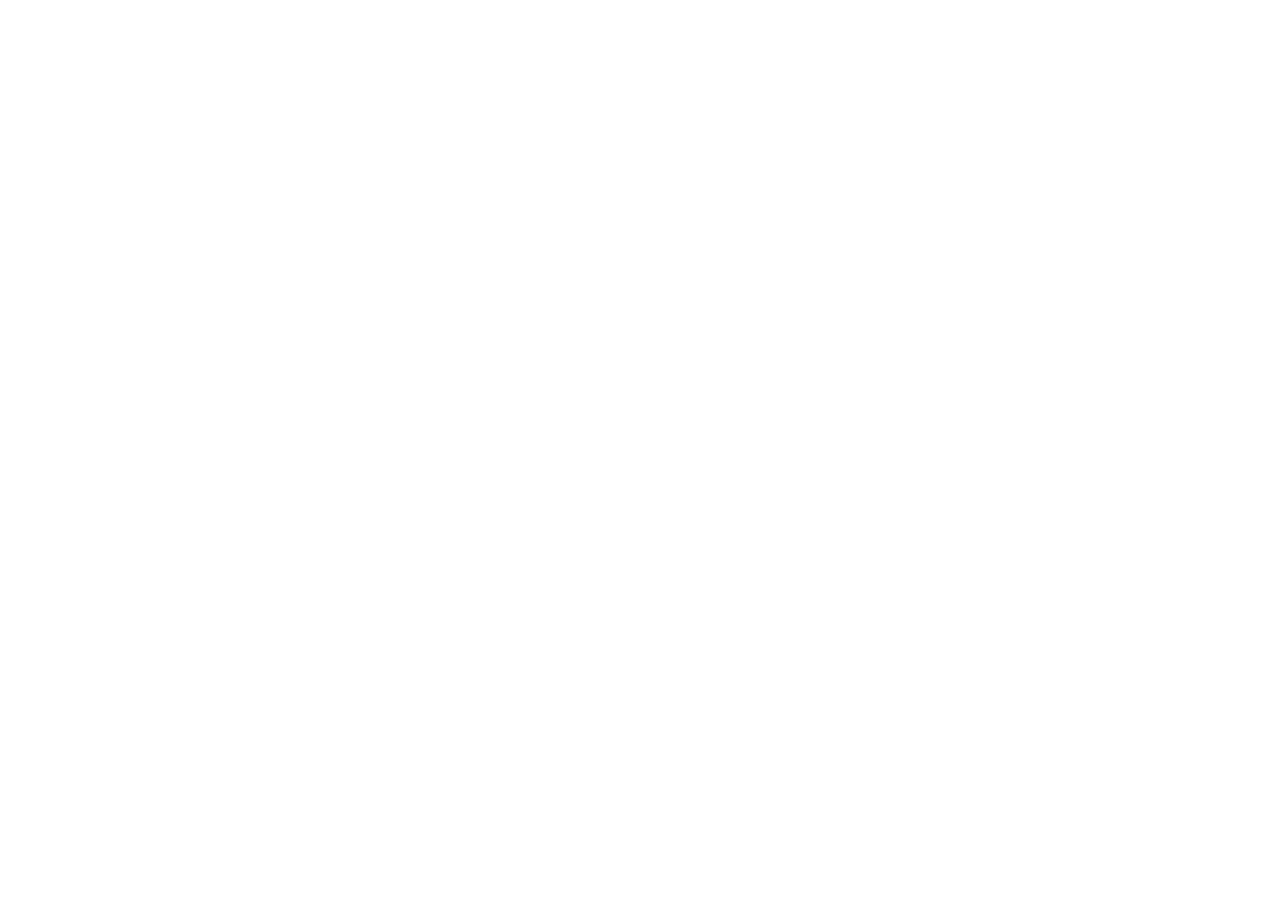
==== map/index.html @ f07b4ef7 "add project structure, update .gitignore to exclude binaries, data, and DB files Co-Authored-By: Cla" ====
<!DOCTYPE html>
<html>
<head>
<meta charset="utf-8">
<title>Mapbox GL JS map</title>
<meta name="viewport" content="initial-scale=1,maximum-scale=1,user-scalable=no">
<link href="https://api.mapbox.com/mapbox-gl-js/v3.20.0/mapbox-gl.css" rel="stylesheet">
<script src="https://api.mapbox.com/mapbox-gl-js/v3.20.0/mapbox-gl.js"></script>
<style>
body { margin: 0; padding: 0; }
#map { position: absolute; top: 0; bottom: 0; width: 100%; }

.category-filter {
  position: absolute;
  top: 10px;
  left: 10px;
  z-index: 1;
  background: white;
  padding: 8px 12px;
  border-radius: 6px;
  box-shadow: 0 2px 6px rgba(0,0,0,0.3);
  width: 220px;
}

.category-filter input {
  font-size: 14px;
  border: none;
  outline: none;
  width: 100%;
  background: transparent;
}

.category-filter input::placeholder {
  color: #aaa;
}

.autocomplete-list {
  position: absolute;
  top: 100%;
  left: 0;
  right: 0;
  background: white;
  border-radius: 0 0 6px 6px;
  box-shadow: 0 4px 8px rgba(0,0,0,0.15);
  max-height: 200px;
  overflow-y: auto;
  z-index: 2;
}

.autocomplete-item {
  padding: 8px 12px;
  font-size: 14px;
  cursor: pointer;
}

.autocomplete-item:hover,
.autocomplete-item.active {
  background: #f0f0f0;
}


/* Bottom sheet */
#bottom-sheet {
  position: fixed;
  bottom: 0;
  left: 0;
  right: 0;
  background: white;
  border-radius: 16px 16px 0 0;
  box-shadow: 0 -4px 20px rgba(0,0,0,0.2);
  padding: 12px 20px 32px;
  z-index: 10;
  transform: translateY(100%);
  transition: transform 0.3s ease;
}

#bottom-sheet.open {
  transform: translateY(0);
}

.bs-handle {
  width: 40px;
  height: 4px;
  background: #ddd;
  border-radius: 2px;
  margin: 0 auto 14px;
}

.bs-name {
  font-size: 17px;
  font-weight: bold;
  margin-bottom: 6px;
}

.bs-name a {
  color: #e74c3c;
  text-decoration: none;
}

.bs-address {
  font-size: 14px;
  color: #555;
  margin-bottom: 6px;
}

.bs-categories {
  font-size: 13px;
  color: #e74c3c;
  margin-bottom: 6px;
}

.bs-meta {
  font-size: 14px;
  color: #333;
  margin-top: 4px;
}

@media (max-width: 600px) {
  .category-filter {
    top: 0;
    bottom: auto;
    left: 0;
    right: 0;
    width: 100%;
    border-radius: 0;
    padding: 12px 16px;
    box-sizing: border-box;
  }

  .category-filter input {
    font-size: 16px;
    padding: 4px 0;
  }
}
</style>
</head>
<body>
<div id="map"></div>
<script src="config.js"></script>
<script src="map.js"></script>

</body>
</html>
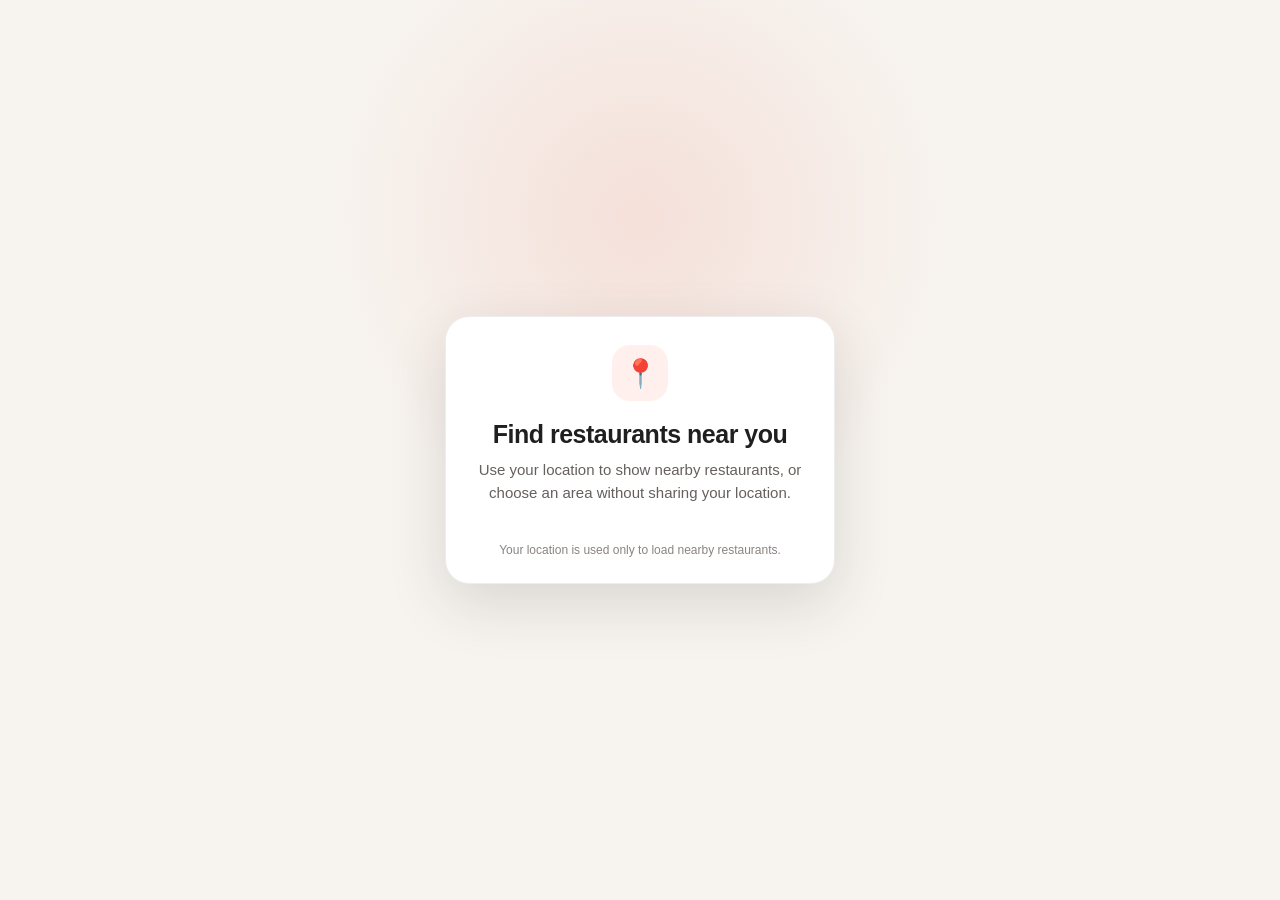
==== commit df8861a3: "Checkpoint map UX, menu review, scraper updates, and mobile mockups" ====
--- a/map/index.html
+++ b/map/index.html
@@ -2,62 +2,182 @@
 <html>
 <head>
 <meta charset="utf-8">
-<title>Mapbox GL JS map</title>
+<title>Nearby restaurants</title>
 <meta name="viewport" content="initial-scale=1,maximum-scale=1,user-scalable=no">
 <link href="https://api.mapbox.com/mapbox-gl-js/v3.20.0/mapbox-gl.css" rel="stylesheet">
 <script src="https://api.mapbox.com/mapbox-gl-js/v3.20.0/mapbox-gl.js"></script>
 <style>
-body { margin: 0; padding: 0; }
+body {
+  margin: 0;
+  padding: 0;
+  background: #f7f4ef;
+  color: #1f1f1f;
+  font-family: -apple-system, BlinkMacSystemFont, "Segoe UI", sans-serif;
+}
 #map { position: absolute; top: 0; bottom: 0; width: 100%; }
 
-.category-filter {
+/* Category chip row */
+.category-chips {
   position: absolute;
   top: 10px;
   left: 10px;
+  right: 52px;
   z-index: 1;
+  display: flex;
+  gap: 8px;
+  overflow-x: auto;
+  -webkit-overflow-scrolling: touch;
+  scrollbar-width: none;
+  padding: 2px 0 4px;
+}
+
+.category-chips::-webkit-scrollbar {
+  display: none;
+}
+
+.category-chip {
+  flex-shrink: 0;
+  padding: 9px 18px;
   background: white;
-  padding: 8px 12px;
-  border-radius: 6px;
-  box-shadow: 0 2px 6px rgba(0,0,0,0.3);
-  width: 220px;
-}
-
-.category-filter input {
-  font-size: 14px;
-  border: none;
-  outline: none;
-  width: 100%;
-  background: transparent;
-}
-
-.category-filter input::placeholder {
-  color: #aaa;
-}
-
-.autocomplete-list {
+  border-radius: 20px;
+  box-shadow: 0 2px 6px rgba(0,0,0,0.25);
+  font-size: 15px;
+  font-weight: 500;
+  cursor: pointer;
+  white-space: nowrap;
+  user-select: none;
+  -webkit-user-select: none;
+}
+
+.category-chip.active {
+  background: #e74c3c;
+  color: white;
+}
+
+/* Filter chip row (below category chips) */
+.filter-chips {
   position: absolute;
-  top: 100%;
+  top: 62px;
+  left: 10px;
+  right: 52px;
+  z-index: 1;
+  display: flex;
+  gap: 8px;
+  overflow-x: auto;
+  -webkit-overflow-scrolling: touch;
+  scrollbar-width: none;
+  padding: 2px 0 4px;
+}
+
+.filter-chips::-webkit-scrollbar {
+  display: none;
+}
+
+.filter-chip-star {
+  color: #f5b300;
+  margin-right: 3px;
+}
+
+.category-chip.active .filter-chip-star {
+  color: #fff;
+}
+
+/* Category bottom sheet */
+#category-sheet {
+  position: fixed;
+  bottom: 0;
   left: 0;
   right: 0;
   background: white;
-  border-radius: 0 0 6px 6px;
-  box-shadow: 0 4px 8px rgba(0,0,0,0.15);
-  max-height: 200px;
+  border-radius: 16px 16px 0 0;
+  box-shadow: 0 -4px 20px rgba(0,0,0,0.2);
+  padding: 12px 20px 32px;
+  z-index: 20;
+  transform: translateY(100%);
+  transition: transform 0.3s ease;
+  max-height: 70vh;
+  display: flex;
+  flex-direction: column;
+  box-sizing: border-box;
+}
+
+#category-sheet.open {
+  transform: translateY(0);
+}
+
+.cat-search {
+  width: 100%;
+  padding: 10px 14px;
+  font-size: 15px;
+  border: 1.5px solid #ddd;
+  border-radius: 10px;
+  outline: none;
+  box-sizing: border-box;
+  margin-bottom: 12px;
+  -webkit-appearance: none;
+}
+
+.cat-search:focus {
+  border-color: #e74c3c;
+}
+
+.cat-list {
   overflow-y: auto;
-  z-index: 2;
-}
-
-.autocomplete-item {
-  padding: 8px 12px;
-  font-size: 14px;
-  cursor: pointer;
-}
-
-.autocomplete-item:hover,
-.autocomplete-item.active {
-  background: #f0f0f0;
-}
-
+  -webkit-overflow-scrolling: touch;
+  flex: 1;
+}
+
+.cat-item {
+  padding: 12px 4px;
+  font-size: 15px;
+  border-bottom: 1px solid #f0f0f0;
+  cursor: pointer;
+  user-select: none;
+  -webkit-user-select: none;
+}
+
+.cat-item.active {
+  color: #e74c3c;
+  font-weight: 600;
+  background: #fff0ee;
+  margin: 0 -20px;
+  padding: 12px 24px;
+}
+
+
+/* Selected restaurant marker */
+.selected-marker {
+  width: 22px;
+  height: 22px;
+  background: #e74c3c;
+  border: 3px solid #fff;
+  border-radius: 50%;
+  box-shadow: 0 2px 8px rgba(0,0,0,0.4);
+  position: relative;
+}
+
+.selected-marker::before,
+.selected-marker::after {
+  content: '';
+  position: absolute;
+  top: 50%;
+  left: 50%;
+  transform: translate(-50%, -50%);
+  width: 100%;
+  height: 100%;
+  border-radius: 50%;
+  background: #e74c3c;
+  animation: pulse-ring 1.6s ease-out infinite;
+}
+
+.selected-marker::after {
+  animation-delay: 0.8s;
+}
+
+@keyframes pulse-ring {
+  0%   { transform: translate(-50%, -50%) scale(1); opacity: 0.7; }
+  100% { transform: translate(-50%, -50%) scale(3.5); opacity: 0; }
+}
 
 /* Bottom sheet */
 #bottom-sheet {
@@ -78,6 +198,27 @@
   transform: translateY(0);
 }
 
+#bottom-sheet::after {
+  content: '';
+  position: absolute;
+  bottom: -12px;
+  left: 0;
+  right: 0;
+  height: 12px;
+  background: white;
+}
+
+#bottom-sheet.bounce {
+  animation: sheet-bounce 0.5s ease forwards;
+}
+
+@keyframes sheet-bounce {
+  0%   { transform: translateY(0); }
+  40%  { transform: translateY(-12px); }
+  70%  { transform: translateY(-4px); }
+  100% { transform: translateY(0); }
+}
+
 .bs-handle {
   width: 40px;
   height: 4px;
@@ -87,57 +228,716 @@
 }
 
 .bs-name {
-  font-size: 17px;
+  font-size: 19px;
   font-weight: bold;
+}
+
+
+.bs-address {
+  font-size: 15px;
+  color: #555;
   margin-bottom: 6px;
 }
 
-.bs-name a {
+.bs-actions {
+  display: flex;
+  gap: 10px;
+  margin-top: 14px;
+}
+
+.bs-action-btn {
+  flex: 1;
+  padding: 10px;
+  background: #fff;
+  border: 1.5px solid #e74c3c;
+  border-radius: 10px;
   color: #e74c3c;
+  font-size: 15px;
+  font-weight: 600;
+  text-align: center;
   text-decoration: none;
-}
-
-.bs-address {
+  min-height: 44px;
+  display: flex;
+  align-items: center;
+  justify-content: center;
+}
+
+.bs-categories {
+  font-size: 14px;
+  color: #e74c3c;
+  margin-bottom: 6px;
+}
+
+.bs-prices {
+  display: flex;
+  flex-direction: column;
+  gap: 2px;
+  margin-bottom: 6px;
+}
+
+.bs-price-item {
   font-size: 14px;
   color: #555;
-  margin-bottom: 6px;
-}
-
-.bs-categories {
+}
+
+.bs-meta {
+  font-size: 15px;
+  color: #333;
+  margin-top: 4px;
+}
+
+.bs-header {
+  display: flex;
+  align-items: flex-start;
+  gap: 12px;
+}
+
+.bs-info {
+  flex: 1;
+  min-width: 0;
+}
+
+.bs-photos {
+  display: flex;
+  flex-direction: column;
+  gap: 4px;
+  flex-shrink: 0;
+  align-self: flex-start;
+  width: 150px;
+}
+
+.bs-photo-main {
+  width: 100%;
+  height: 100px;
+  object-fit: cover;
+  border-radius: 8px;
+}
+
+.bs-photos-row {
+  display: flex;
+  gap: 4px;
+}
+
+.bs-photo-thumb {
+  flex: 1;
+  height: 68px;
+  object-fit: cover;
+  border-radius: 8px;
+  min-width: 0;
+}
+
+/* Top 5 strip */
+#top5-strip {
+  position: fixed;
+  bottom: 20px;
+  left: 0;
+  right: 0;
+  z-index: 5;
+  transition: opacity 0.25s ease, transform 0.25s ease;
+}
+
+#top5-strip.hidden {
+  opacity: 0;
+  transform: translateY(12px);
+  pointer-events: none;
+}
+
+.top5-header {
+  display: flex;
+  align-items: center;
+  padding: 0 10px 6px 14px;
+}
+
+.top5-label {
+  flex: 1;
+  font-size: 13px;
+  font-weight: 700;
+  color: #444;
+  letter-spacing: 0.05em;
+  text-transform: uppercase;
+  text-shadow: 0 1px 3px rgba(255,255,255,0.85);
+}
+
+.top5-close {
+  width: 30px;
+  height: 30px;
+  border: none;
+  background: rgba(0,0,0,0.45);
+  color: #fff;
+  border-radius: 50%;
+  font-size: 13px;
+  line-height: 1;
+  cursor: pointer;
+  display: flex;
+  align-items: center;
+  justify-content: center;
+  flex-shrink: 0;
+  -webkit-user-select: none;
+  user-select: none;
+}
+
+.top5-cards {
+  display: flex;
+  gap: 10px;
+  padding: 2px 14px 4px;
+  overflow-x: auto;
+  -webkit-overflow-scrolling: touch;
+  scrollbar-width: none;
+  height: calc(28vh - 44px);
+  align-items: stretch;
+}
+
+.top5-cards::-webkit-scrollbar {
+  display: none;
+}
+
+.top5-card {
+  flex-shrink: 0;
+  width: 40vw;
+  height: 100%;
+  background: #fff;
+  border-radius: 12px;
+  box-shadow: 0 2px 10px rgba(0,0,0,0.15);
+  overflow: hidden;
+  cursor: pointer;
+  border: 2px solid transparent;
+  transition: border-color 0.15s, box-shadow 0.15s;
+  user-select: none;
+  -webkit-user-select: none;
+  display: flex;
+  flex-direction: column;
+}
+
+.top5-card.active {
+  border-color: #e74c3c;
+  box-shadow: 0 2px 14px rgba(231,76,60,0.3);
+}
+
+.top5-card-img-wrap {
+  position: relative;
+  flex: 1;
+  min-height: 0;
+}
+
+.top5-card-photo {
+  width: 100%;
+  height: 100%;
+  object-fit: cover;
+  display: block;
+}
+
+.top5-card-photo-empty {
+  background: #f0f0f0;
+  height: 100%;
+}
+
+.top5-card-rank {
+  position: absolute;
+  top: 6px;
+  left: 6px;
+  width: 20px;
+  height: 20px;
+  border-radius: 50%;
+  background: rgba(0,0,0,0.5);
+  color: #fff;
+  font-size: 10px;
+  font-weight: 700;
+  display: flex;
+  align-items: center;
+  justify-content: center;
+  backdrop-filter: blur(2px);
+}
+
+.top5-card-body {
+  padding: 7px 9px 9px;
+  flex-shrink: 0;
+}
+
+.top5-card-name {
+  font-size: 14px;
+  font-weight: 600;
+  color: #111;
+  white-space: nowrap;
+  overflow: hidden;
+  text-overflow: ellipsis;
+  margin-bottom: 3px;
+}
+
+.top5-card-rating {
   font-size: 13px;
   color: #e74c3c;
-  margin-bottom: 6px;
-}
-
-.bs-meta {
+  font-weight: 600;
+  margin-bottom: 2px;
+}
+
+.top5-card-price {
+  font-size: 12px;
+  color: #888;
+}
+
+@media (min-width: 600px) {
+  .top5-card { width: 20vw; }
+}
+
+@media (max-width: 650px) {
+  .category-chip { font-size: 3.5vw; padding: 2vw 3.5vw; }
+  .top5-label { font-size: 4.5vw; }
+  .top5-close { width: 8vw; height: 8vw; font-size: 4vw; }
+  .top5-card-body { padding: 2vw 3vw; }
+  .top5-card-name { font-size: 4.5vw; }
+  .top5-card-rating { font-size: 4vw; }
+  .top5-card-price { font-size: 3.5vw; }
+  .top5-card-rank { width: 6vw; height: 6vw; font-size: 3vw; }
+  .filter-chips { top: 68px; }
+  #bottom-sheet { padding: 10px 16px 28px; }
+  .bs-name { font-size: 4vw; }
+  .bs-address { font-size: 3vw; }
+  .bs-categories { font-size: 3vw; }
+  .bs-price-item { font-size: 3vw; }
+  .bs-meta { font-size: 3.5vw; }
+  .bs-action-btn { font-size: 3.5vw; padding: 10px; min-height: 40px; }
+  .bs-photo-main { height: 90px; }
+  .bs-photo-thumb { height: 60px; }
+  .bs-photos { width: 130px; }
+}
+
+/* Locating banner */
+#locating-banner {
+  display: none;
+  position: fixed;
+  top: max(20px, env(safe-area-inset-top));
+  left: 50%;
+  transform: translateX(-50%);
+  width: max-content;
+  max-width: calc(100vw - 48px);
+  box-sizing: border-box;
+  background: rgba(31,31,31,0.9);
+  color: #fff;
+  font-size: 15px;
+  font-weight: 500;
+  padding: 11px 18px;
+  border-radius: 14px;
+  z-index: 100;
+  pointer-events: none;
+  transition: opacity 0.3s ease;
+  text-align: center;
+}
+
+#locating-banner.hidden {
+  opacity: 0;
+}
+
+/* Locate button */
+#locate-btn {
+  position: fixed;
+  bottom: 24px;
+  right: 12px;
+  width: 46px;
+  height: 46px;
+  border-radius: 50%;
+  background: white;
+  border: none;
+  box-shadow: 0 2px 8px rgba(0,0,0,0.3);
+  cursor: pointer;
+  display: flex;
+  align-items: center;
+  justify-content: center;
+  z-index: 6;
+  padding: 0;
+  -webkit-tap-highlight-color: transparent;
+}
+
+#locate-btn:active {
+  background: #f5f5f5;
+}
+
+/* Location onboarding and recovery */
+.location-flow-overlay {
+  position: fixed;
+  inset: 0;
+  z-index: 200;
+  display: flex;
+  align-items: center;
+  justify-content: center;
+  box-sizing: border-box;
+  padding: max(24px, env(safe-area-inset-top)) 20px max(24px, env(safe-area-inset-bottom));
+  background:
+    radial-gradient(circle at 50% 24%, rgba(231,76,60,0.12), transparent 34%),
+    #f7f4ef;
+}
+
+.location-flow-overlay[hidden] {
+  display: none;
+}
+
+.location-card {
+  width: min(100%, 390px);
+  max-height: calc(100vh - 48px);
+  box-sizing: border-box;
+  padding: 28px 24px 24px;
+  overflow-y: auto;
+  border: 1px solid rgba(31,31,31,0.08);
+  border-radius: 24px;
+  background: #fff;
+  box-shadow: 0 20px 60px rgba(42,31,26,0.14);
+  text-align: center;
+}
+
+.location-card-icon {
+  display: grid;
+  place-items: center;
+  width: 56px;
+  height: 56px;
+  margin: 0 auto 18px;
+  border-radius: 18px;
+  background: #fff0ee;
+  color: #e74c3c;
+  font-size: 28px;
+}
+
+.location-card h1 {
+  margin: 0 0 10px;
+  font-size: 25px;
+  line-height: 1.2;
+  letter-spacing: -0.02em;
+}
+
+.location-card-copy {
+  margin: 0 auto 22px;
+  color: #65605d;
+  font-size: 15px;
+  line-height: 1.5;
+}
+
+.location-actions {
+  display: grid;
+  gap: 10px;
+}
+
+.location-button {
+  width: 100%;
+  min-height: 48px;
+  box-sizing: border-box;
+  padding: 11px 16px;
+  border: 1.5px solid #ded9d5;
+  border-radius: 14px;
+  background: #fff;
+  color: #2b2928;
+  font: inherit;
+  font-size: 15px;
+  font-weight: 700;
+  cursor: pointer;
+  -webkit-tap-highlight-color: transparent;
+}
+
+.location-button.primary {
+  border-color: #e74c3c;
+  background: #e74c3c;
+  color: #fff;
+}
+
+.location-button.tertiary {
+  min-height: 40px;
+  padding: 7px 12px;
+  border-color: transparent;
+  color: #706a67;
   font-size: 14px;
+  text-decoration: underline;
+  text-underline-offset: 3px;
+}
+
+.location-privacy {
+  margin: 16px 0 0;
+  color: #8a8480;
+  font-size: 12px;
+  line-height: 1.4;
+}
+
+.permission-steps {
+  margin: 0 0 22px;
+  padding-left: 22px;
+  color: #55504d;
+  font-size: 14px;
+  line-height: 1.5;
+  text-align: left;
+}
+
+.permission-steps li + li {
+  margin-top: 8px;
+}
+
+/* Manual area picker */
+.area-picker-overlay {
+  position: fixed;
+  inset: 0;
+  z-index: 210;
+  display: flex;
+  align-items: flex-end;
+  justify-content: center;
+  box-sizing: border-box;
+  background: rgba(28,24,22,0.36);
+}
+
+.area-picker-overlay[hidden] {
+  display: none;
+}
+
+.area-picker-sheet {
+  width: min(100%, 520px);
+  max-height: min(88vh, 720px);
+  box-sizing: border-box;
+  padding: 12px 20px max(24px, env(safe-area-inset-bottom));
+  overflow-y: auto;
+  border-radius: 24px 24px 0 0;
+  background: #fff;
+  box-shadow: 0 -12px 50px rgba(27,22,20,0.2);
+}
+
+.area-picker-handle {
+  width: 42px;
+  height: 4px;
+  margin: 0 auto 10px;
+  border-radius: 4px;
+  background: #d8d3d0;
+}
+
+.area-picker-header {
+  display: flex;
+  align-items: center;
+  gap: 12px;
+  margin-bottom: 14px;
+}
+
+.area-picker-header h2 {
+  flex: 1;
+  margin: 0;
+  font-size: 22px;
+}
+
+.area-picker-close {
+  width: 40px;
+  height: 40px;
+  border: 0;
+  border-radius: 50%;
+  background: #f2efed;
+  color: #373331;
+  font-size: 19px;
+  cursor: pointer;
+}
+
+.area-search-form {
+  display: flex;
+  gap: 8px;
+}
+
+.area-search-input {
+  flex: 1;
+  min-width: 0;
+  height: 48px;
+  box-sizing: border-box;
+  padding: 0 14px;
+  border: 1.5px solid #d8d3d0;
+  border-radius: 13px;
+  outline: none;
+  font: inherit;
+  font-size: 16px;
+  -webkit-appearance: none;
+}
+
+.area-search-input:focus {
+  border-color: #e74c3c;
+  box-shadow: 0 0 0 3px rgba(231,76,60,0.1);
+}
+
+.area-search-submit {
+  width: 48px;
+  height: 48px;
+  border: 0;
+  border-radius: 13px;
+  background: #e74c3c;
+  color: #fff;
+  font-size: 19px;
+  cursor: pointer;
+}
+
+.area-search-status {
+  min-height: 20px;
+  margin: 9px 2px 2px;
+  color: #77716d;
+  font-size: 13px;
+}
+
+.area-results {
+  display: grid;
+  gap: 2px;
+}
+
+.area-result {
+  display: block;
+  width: 100%;
+  padding: 13px 4px;
+  border: 0;
+  border-bottom: 1px solid #efedeb;
+  background: #fff;
+  color: #262321;
+  font: inherit;
+  text-align: left;
+  cursor: pointer;
+}
+
+.area-result-name {
+  display: block;
+  font-size: 15px;
+  font-weight: 700;
+}
+
+.area-result-address {
+  display: block;
+  margin-top: 3px;
+  color: #77716d;
+  font-size: 13px;
+  line-height: 1.35;
+}
+
+.area-attribution {
+  margin: 7px 2px 0;
+  color: #99928e;
+  font-size: 10px;
+  text-align: right;
+}
+
+.area-section-title {
+  margin: 20px 0 10px;
+  color: #5d5754;
+  font-size: 13px;
+  font-weight: 700;
+  letter-spacing: 0.04em;
+  text-transform: uppercase;
+}
+
+.popular-areas {
+  display: flex;
+  flex-wrap: wrap;
+  gap: 8px;
+}
+
+.popular-area {
+  padding: 9px 13px;
+  border: 1px solid #ddd8d4;
+  border-radius: 999px;
+  background: #fff;
+  color: #373331;
+  font: inherit;
+  font-size: 14px;
+  font-weight: 600;
+  cursor: pointer;
+}
+
+.choose-map-button {
+  margin-top: 18px;
+}
+
+#change-area-btn {
+  position: fixed;
+  bottom: 24px;
+  left: 12px;
+  z-index: 6;
+  display: flex;
+  align-items: center;
+  gap: 7px;
+  min-height: 46px;
+  padding: 0 15px;
+  border: 0;
+  border-radius: 23px;
+  background: #fff;
+  box-shadow: 0 2px 8px rgba(0,0,0,0.3);
   color: #333;
-  margin-top: 4px;
-}
-
-@media (max-width: 600px) {
-  .category-filter {
-    top: 0;
-    bottom: auto;
-    left: 0;
-    right: 0;
-    width: 100%;
-    border-radius: 0;
-    padding: 12px 16px;
-    box-sizing: border-box;
+  font: inherit;
+  font-size: 14px;
+  font-weight: 700;
+  cursor: pointer;
+}
+
+#search-area-btn {
+  position: fixed;
+  top: 116px;
+  left: 50%;
+  z-index: 7;
+  transform: translateX(-50%);
+  min-height: 42px;
+  padding: 0 17px;
+  border: 0;
+  border-radius: 22px;
+  background: #24211f;
+  box-shadow: 0 3px 12px rgba(0,0,0,0.3);
+  color: #fff;
+  font: inherit;
+  font-size: 14px;
+  font-weight: 700;
+  cursor: pointer;
+}
+
+#search-area-btn[hidden] {
+  display: none;
+}
+
+@media (min-width: 650px) {
+  .area-picker-overlay {
+    align-items: center;
+    padding: 24px;
   }
 
-  .category-filter input {
-    font-size: 16px;
-    padding: 4px 0;
+  .area-picker-sheet {
+    border-radius: 24px;
   }
 }
+
 </style>
 </head>
 <body>
 <div id="map"></div>
-<script src="config.js"></script>
-<script src="map.js"></script>
+<div id="locating-banner" role="status" aria-live="polite">Locating...</div>
+
+<div id="location-dialog" class="location-flow-overlay" role="dialog" aria-modal="true" aria-labelledby="location-title" aria-describedby="location-copy">
+  <div class="location-card">
+    <div id="location-icon" class="location-card-icon" aria-hidden="true">📍</div>
+    <h1 id="location-title">Find restaurants near you</h1>
+    <p id="location-copy" class="location-card-copy">Use your location to show nearby restaurants, or choose an area without sharing your location.</p>
+    <div id="location-extra"></div>
+    <div id="location-actions" class="location-actions"></div>
+    <p id="location-privacy" class="location-privacy">Your location is used only to load nearby restaurants.</p>
+  </div>
+</div>
+
+<div id="area-picker" class="area-picker-overlay" hidden>
+  <section class="area-picker-sheet" role="dialog" aria-modal="true" aria-labelledby="area-picker-title">
+    <div class="area-picker-handle" aria-hidden="true"></div>
+    <header class="area-picker-header">
+      <h2 id="area-picker-title">Choose an area</h2>
+      <button id="area-picker-close" class="area-picker-close" type="button" aria-label="Close area picker">✕</button>
+    </header>
+    <form id="area-search-form" class="area-search-form" role="search">
+      <input id="area-search-input" class="area-search-input" type="search" maxlength="256" placeholder="Station, neighborhood, city, or address" autocomplete="off" aria-label="Search for an area in Japan">
+      <button class="area-search-submit" type="submit" aria-label="Search">⌕</button>
+    </form>
+    <div id="area-search-status" class="area-search-status" role="status" aria-live="polite"></div>
+    <div id="area-search-results" class="area-results"></div>
+    <div id="area-attribution" class="area-attribution" hidden>Search results © Mapbox</div>
+    <h3 class="area-section-title">Popular areas</h3>
+    <div class="popular-areas">
+      <button class="popular-area" type="button" data-label="Shinjuku" data-lng="139.7006" data-lat="35.6900">Shinjuku</button>
+      <button class="popular-area" type="button" data-label="Shibuya" data-lng="139.7016" data-lat="35.6580">Shibuya</button>
+      <button class="popular-area" type="button" data-label="Ginza" data-lng="139.7671" data-lat="35.6717">Ginza</button>
+      <button class="popular-area" type="button" data-label="Osaka" data-lng="135.5023" data-lat="34.6937">Osaka</button>
+      <button class="popular-area" type="button" data-label="Nagoya" data-lng="136.9066" data-lat="35.1815">Nagoya</button>
+      <button class="popular-area" type="button" data-label="Kyoto" data-lng="135.7681" data-lat="35.0116">Kyoto</button>
+      <button class="popular-area" type="button" data-label="Fukuoka" data-lng="130.4017" data-lat="33.5904">Fukuoka</button>
+    </div>
+    <button id="choose-on-map" class="location-button choose-map-button" type="button">Choose on map</button>
+  </section>
+</div>
+<script src="config.js?v=3"></script>
+<script src="map.js?v=10"></script>
 
 </body>
-</html>+</html>
